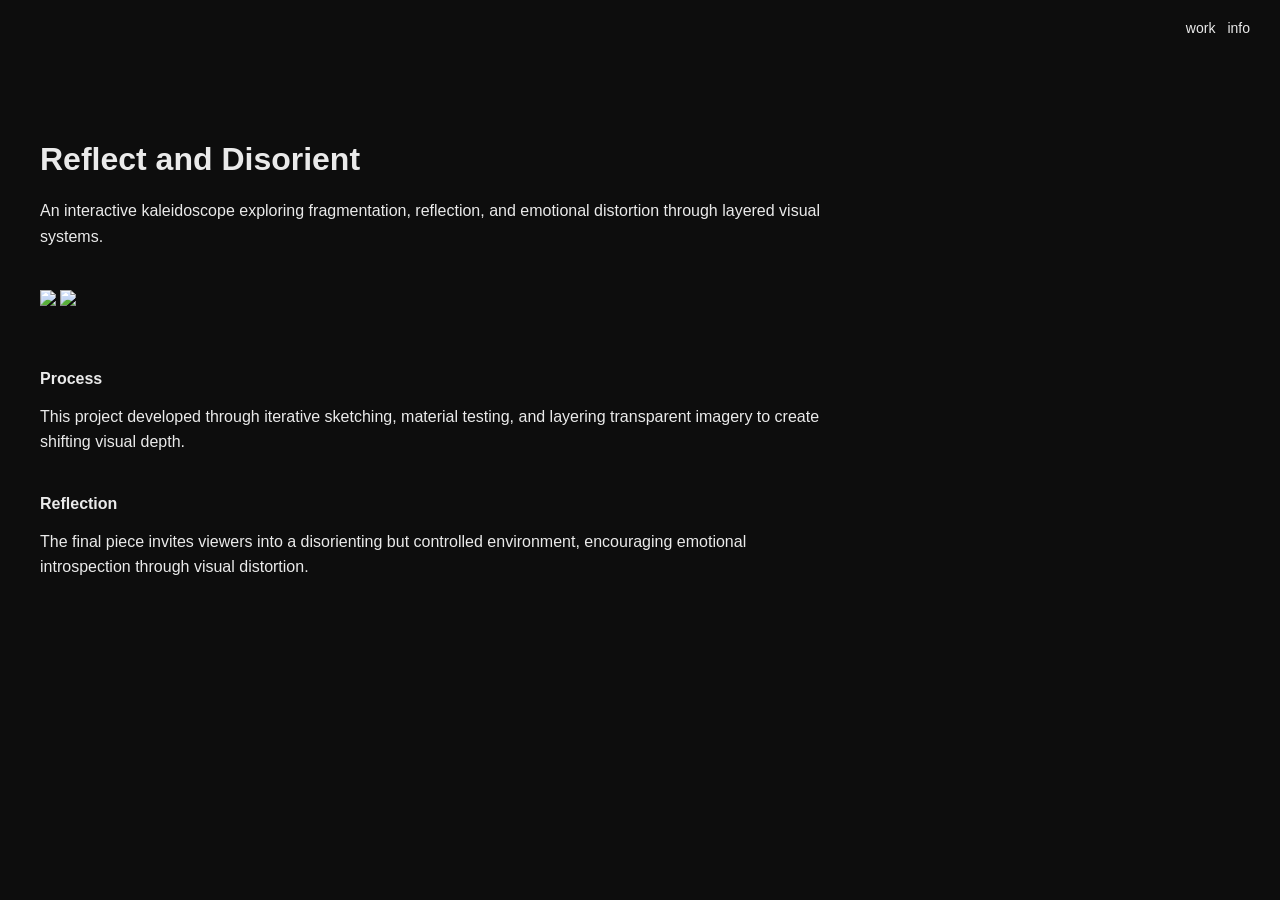
==== project.html @ 840901e9 "changes" ====
<!DOCTYPE html>
<html lang="en">
<head>
  <meta charset="UTF-8">
  <meta name="viewport" content="width=device-width, initial-scale=1.0">
  <title>Project Title</title>
  <link rel="stylesheet" href="css/styles.css">
</head>

<body>

<nav>
  <a href="index.html">work</a>
  <a href="about.html">info</a>
</nav>

<main class="project">

  <h1>Reflect and Disorient</h1>

  <p class="description">
    An interactive kaleidoscope exploring fragmentation, reflection, and emotional distortion through layered visual systems.
  </p>

  <section class="images">
    <img src="images/project1.jpg">
    <img src="images/project2.jpg">
  </section>

  <section class="text-block">
    <h2>Process</h2>
    <p>
      This project developed through iterative sketching, material testing, and layering transparent imagery to create shifting visual depth.
    </p>
  </section>

  <section class="text-block">
    <h2>Reflection</h2>
    <p>
      The final piece invites viewers into a disorienting but controlled environment, encouraging emotional introspection through visual distortion.
    </p>
  </section>

</main>

</body>
</html>
---- css/styles.css ----
body {
  background: #0d0d0d;
  color: #eaeaea;
  font-family: Helvetica, Arial, sans-serif;
  margin: 0;
  min-width: 320px;
}

/* NAV */
nav {
  position: fixed;
  top: 20px;
  right: 30px;
  z-index: 20;
  display: flex;
  flex-wrap: wrap;
  justify-content: flex-end;
  gap: 12px;
}

nav a {
  color: #eaeaea;
  text-decoration: none;
  font-size: 14px;
}

/* HOME */
.home {
  padding-bottom: 96px;
}

.secret-tagline {
  position: fixed;
  top: 22px;
  left: 50%;
  transform: translateX(-50%);
  z-index: 15;
  color: #111;
  font-family: Helvetica, Arial, sans-serif;
  font-size: 18px;
  font-style: italic;
  font-weight: 700;
  letter-spacing: 0.02em;
  text-align: center;
  transition: color 0.35s ease, text-shadow 0.35s ease;
}

.hero {
  min-height: 100svh;
  display: flex;
  align-items: center;
  justify-content: center;
  padding: 96px 40px 180px;
  box-sizing: border-box;
  position: relative;
  overflow: hidden;
}

.intro {
  max-width: 920px;
  text-align: center;
  display: grid;
  gap: 18px;
  line-height: 1.1;
}

.intro p {
  margin: 0;
}

.intro-name {
  font-size: clamp(4.5rem, 14vw, 10rem);
  font-weight: 700;
  letter-spacing: -0.05em;
  text-transform: lowercase;
}

.intro-statement {
  margin: 0 auto;
  max-width: 520px;
  color: #a3a3a3;
  font-size: clamp(1rem, 1.5vw, 1.2rem);
  line-height: 1.5;
}

.projects-shell {
  margin-top: calc(-1 * clamp(120px, 18vh, 180px));
  position: relative;
  z-index: 5;
}

.filters {
  display: flex;
  flex-wrap: wrap;
  gap: 12px;
  padding: 0 40px 18px;
  justify-content: center;
}

.filter-button {
  border: 1px solid rgba(255, 255, 255, 0.16);
  background: rgba(15, 15, 15, 0.78);
  backdrop-filter: blur(16px);
  color: #eaeaea;
  cursor: pointer;
  font: inherit;
  font-size: 14px;
  padding: 10px 16px;
  text-transform: lowercase;
  transition: background 0.3s ease, color 0.3s ease, border-color 0.3s ease;
}

.filter-button:hover,
.filter-button:focus-visible,
.filter-button.is-active {
  background: #eaeaea;
  border-color: #eaeaea;
  color: #0d0d0d;
}

/* GRID */
.grid {
  display: grid;
  grid-template-columns: repeat(2, minmax(0, 1fr));
  gap: 22px;
  padding: 40px;
  align-items: start;
}

.item {
  color: inherit;
  display: flex;
  flex-direction: column;
  gap: 16px;
  position: relative;
  text-decoration: none;
  overflow: hidden;
  background: rgba(255, 255, 255, 0.03);
  border: 1px solid rgba(255, 255, 255, 0.06);
  border-radius: 18px;
  padding: 16px;
  box-sizing: border-box;
}

.item img {
  aspect-ratio: 4 / 2.7;
  object-fit: cover;
  width: 100%;
  display: block;
  transition: transform 0.5s ease;
  border-radius: 12px;
}

.item:hover img {
  transform: scale(1.03);
}

.item-copy {
  display: grid;
  gap: 6px;
}

.item-copy h2 {
  font-size: 18px;
  font-weight: 400;
  margin: 0;
  text-transform: lowercase;
}

.item-copy p {
  color: #bdbdbd;
  line-height: 1.5;
  margin: 0;
}

.item.is-hidden {
  display: none;
}

.site-footer {
  position: fixed;
  bottom: 0;
  left: 0;
  right: 0;
  z-index: 20;
  display: flex;
  justify-content: space-between;
  align-items: center;
  gap: 20px;
  padding: 18px 30px 20px;
  background: linear-gradient(to top, rgba(13, 13, 13, 0.96), rgba(13, 13, 13, 0.68), transparent);
  backdrop-filter: blur(12px);
  box-sizing: border-box;
}

.site-footer,
.site-footer a {
  color: #d3d3d3;
  font-size: 13px;
  text-decoration: none;
}

/* PROJECT PAGE */
.project {
  padding: 120px 40px;
  max-width: 800px;
}

.project h1 {
  font-size: 32px;
  margin-bottom: 20px;
}

.description {
  margin-bottom: 40px;
  line-height: 1.6;
}

.images img {
  width: 100%;
  margin-bottom: 20px;
}

/* TEXT BLOCKS */
.text-block {
  margin-top: 40px;
}

.text-block h2 {
  font-size: 16px;
  margin-bottom: 10px;
}

.text-block p {
  line-height: 1.6;
}

/* ABOUT */
.about {
  padding: 120px 40px;
  max-width: 600px;
}

.about p {
  margin-bottom: 20px;
  line-height: 1.6;
}

@media (hover: hover) and (pointer: fine) {
  .secret-tagline:hover {
    color: #f0f0f0;
    text-shadow: 0 0 18px rgba(255, 255, 255, 0.18);
  }
}

@media (hover: none), (pointer: coarse) {
  .secret-tagline {
    display: none;
  }
}

@media (max-width: 900px) {
  .grid {
    grid-template-columns: 1fr;
  }

  .hero {
    padding-bottom: 150px;
  }

  .projects-shell {
    margin-top: -110px;
  }
}

@media (max-width: 640px) {
  nav {
    left: 20px;
    right: 20px;
    top: 16px;
  }

  .filters,
  .grid,
  .project,
  .about {
    padding-left: 20px;
    padding-right: 20px;
  }

  .project,
  .about {
    padding-top: 96px;
  }

  .hero {
    min-height: auto;
    padding: 120px 20px 64px;
    justify-content: flex-start;
  }

  .intro {
    text-align: left;
    gap: 14px;
  }

  .intro-name {
    font-size: clamp(3.4rem, 19vw, 5.8rem);
  }

  .intro-statement {
    margin: 0;
    max-width: 300px;
  }

  .projects-shell {
    margin-top: 0;
  }

  .grid {
    gap: 20px;
    padding-top: 24px;
  }

  .filter-button {
    width: 100%;
    text-align: left;
  }

  .site-footer {
    padding: 16px 20px 18px;
    font-size: 12px;
  }

  .project h1 {
    font-size: 26px;
  }
}
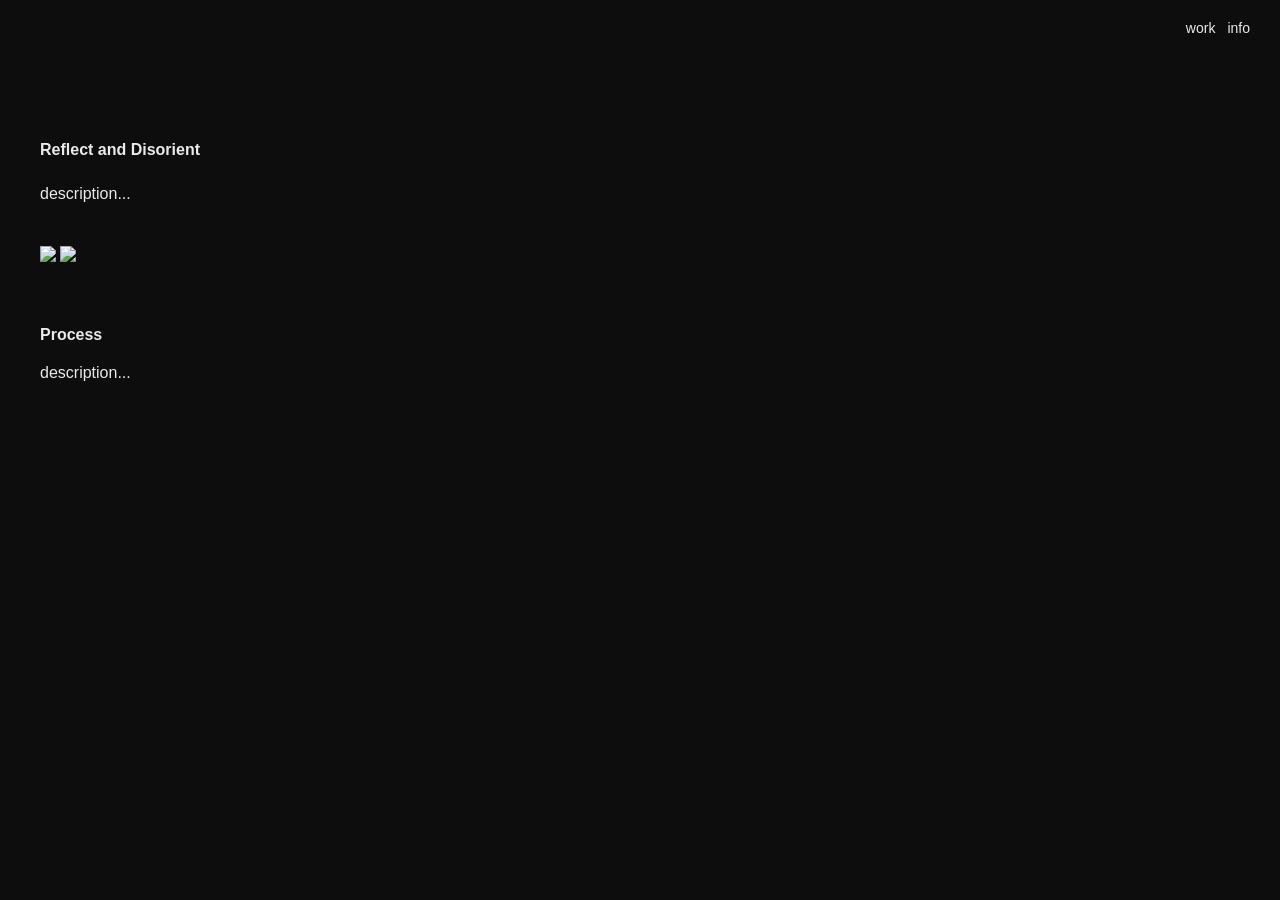
==== commit e6acd4f0: "seeusoon" ====
--- a/project.html
+++ b/project.html
@@ -16,10 +16,10 @@
 
 <main class="project">
 
-  <h1>Reflect and Disorient</h1>
+  <h4>Reflect and Disorient</h4>
 
   <p class="description">
-    An interactive kaleidoscope exploring fragmentation, reflection, and emotional distortion through layered visual systems.
+    description...
   </p>
 
   <section class="images">
@@ -30,16 +30,10 @@
   <section class="text-block">
     <h2>Process</h2>
     <p>
-      This project developed through iterative sketching, material testing, and layering transparent imagery to create shifting visual depth.
+      description...
     </p>
   </section>
 
-  <section class="text-block">
-    <h2>Reflection</h2>
-    <p>
-      The final piece invites viewers into a disorienting but controlled environment, encouraging emotional introspection through visual distortion.
-    </p>
-  </section>
 
 </main>
 
